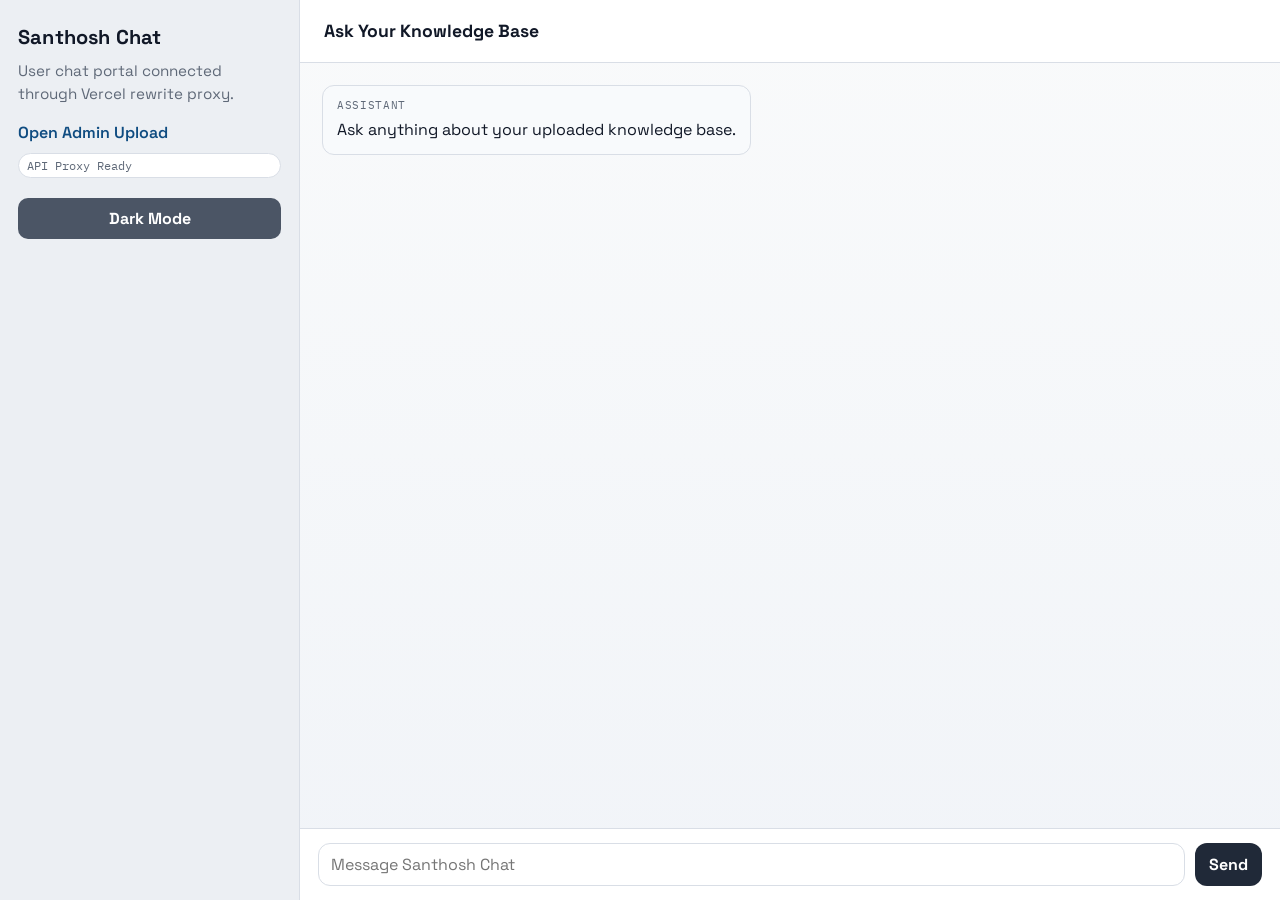
==== frontend/index.html @ 330c0d0a "chatbot" ====
<!doctype html>
<html lang="en">
<head>
  <meta charset="UTF-8" />
  <meta name="viewport" content="width=device-width, initial-scale=1.0" />
  <title>Santhosh Chat - User</title>
  <link rel="preconnect" href="https://fonts.googleapis.com" />
  <link rel="preconnect" href="https://fonts.gstatic.com" crossorigin />
  <link href="https://fonts.googleapis.com/css2?family=Space+Grotesk:wght@400;500;700&family=IBM+Plex+Mono:wght@400;500&display=swap" rel="stylesheet" />
  <link rel="stylesheet" href="./styles.css" />
</head>
<body>
  <main class="layout">
    <aside class="sidebar">
      <div class="brand">Santhosh Chat</div>
      <p class="sidebar-copy">User chat portal connected through Vercel rewrite proxy.</p>
      <a class="nav-link" href="/admin">Open Admin Upload</a>
      <div class="status-chip" id="connectionPill">API Proxy Ready</div>
      <button id="themeToggleBtn" class="secondary theme-toggle" type="button">Dark Mode</button>
    </aside>

    <section class="workspace">
      <header class="workspace-header">
        <h1>Ask Your Knowledge Base</h1>
      </header>

      <div id="chatMessages" class="chat-messages" aria-live="polite"></div>

      <form id="chatForm" class="composer">
        <input id="questionInput" type="text" placeholder="Message Santhosh Chat" autocomplete="off" required />
        <button id="sendBtn" type="submit">Send</button>
      </form>
    </section>
  </main>

  <template id="messageTemplate">
    <article class="msg">
      <div class="msg-role"></div>
      <div class="msg-body"></div>
    </article>
  </template>

  <script src="./user.js" defer></script>
</body>
</html>
---- frontend/styles.css ----
:root {
  --surface: #ffffff;
  --surface-elevated: #ffffff;
  --sidebar: #eceff3;
  --line: #d9dee6;
  --text: #111827;
  --muted: #5f6978;
  --link: #0f4c81;
  --input-bg: #ffffff;
  --body-grad-start: #f9fafb;
  --body-grad-end: #f1f4f8;
  --accent: #202938;
  --accent-hover: #131a26;
  --secondary: #4b5565;
  --assistant: #f8fafc;
  --user: #e9f2ff;
  --error: #ffe9e9;
  --error-text: #b42318;
}

body[data-theme="dark"] {
  --surface: #121926;
  --surface-elevated: #0f1722;
  --sidebar: #1a2232;
  --line: #2a3548;
  --text: #e5ecf5;
  --muted: #a4b1c4;
  --link: #8ebdff;
  --input-bg: #101827;
  --body-grad-start: #0b111b;
  --body-grad-end: #0a0f18;
  --accent: #6c8fd8;
  --accent-hover: #5b7cc0;
  --secondary: #35455f;
  --assistant: #131d2c;
  --user: #1d2b43;
  --error: #3a1e24;
  --error-text: #ffb7b7;
}

* {
  box-sizing: border-box;
}

body {
  margin: 0;
  min-height: 100vh;
  font-family: "Space Grotesk", sans-serif;
  color: var(--text);
  background: linear-gradient(180deg, var(--body-grad-start) 0%, var(--body-grad-end) 100%);
}

.layout {
  min-height: 100vh;
  display: grid;
  grid-template-columns: 300px 1fr;
}

.sidebar {
  background: var(--sidebar);
  border-right: 1px solid var(--line);
  padding: 24px 18px;
  display: flex;
  flex-direction: column;
  gap: 10px;
}

.brand {
  font-size: 1.25rem;
  font-weight: 700;
  letter-spacing: 0.01em;
}

.sidebar-copy {
  margin: 0;
  color: var(--muted);
  line-height: 1.5;
  font-size: 0.95rem;
}

.nav-link {
  display: inline-block;
  margin-top: 6px;
  color: var(--link);
  text-decoration: none;
  font-weight: 600;
}

label {
  margin-top: 8px;
  margin-bottom: 4px;
  font-size: 0.88rem;
  font-weight: 600;
}

input,
textarea {
  width: 100%;
  border: 1px solid var(--line);
  border-radius: 10px;
  padding: 10px 12px;
  font: inherit;
  background: var(--input-bg);
  color: var(--text);
}

textarea {
  resize: vertical;
}

button {
  margin-top: 10px;
  border: 0;
  border-radius: 10px;
  padding: 10px 14px;
  font: inherit;
  font-weight: 700;
  cursor: pointer;
  background: var(--accent);
  color: #fff;
}

button:hover {
  background: var(--accent-hover);
}

button.secondary {
  background: var(--secondary);
}

.status-line {
  margin: 8px 0 0;
  color: var(--muted);
  font-size: 0.88rem;
}

.status-line.error {
  color: var(--error-text);
}

hr {
  border: 0;
  border-top: 1px solid var(--line);
  margin: 14px 0;
}

.workspace {
  display: flex;
  flex-direction: column;
  max-height: 100vh;
}

.workspace-header {
  padding: 20px 24px;
  border-bottom: 1px solid var(--line);
  background: var(--surface);
  display: flex;
  align-items: center;
  justify-content: space-between;
}

.workspace-header h1 {
  margin: 0;
  font-size: 1.1rem;
  font-weight: 700;
}

.status-chip {
  font-family: "IBM Plex Mono", monospace;
  font-size: 0.72rem;
  padding: 4px 8px;
  border-radius: 999px;
  border: 1px solid var(--line);
  color: var(--muted);
  background: var(--surface-elevated);
}

.chat-messages {
  flex: 1;
  overflow: auto;
  padding: 22px;
  display: flex;
  flex-direction: column;
  gap: 12px;
}

.msg {
  max-width: min(780px, 92%);
  border: 1px solid var(--line);
  border-radius: 12px;
  padding: 12px 14px;
  animation: in 180ms ease;
}

.msg.bot {
  background: var(--assistant);
  align-self: flex-start;
}

.msg.user {
  background: var(--user);
  align-self: flex-end;
}

.msg.error {
  background: var(--error);
  border-color: #f8b4b4;
  align-self: flex-start;
}

.msg-role {
  font-family: "IBM Plex Mono", monospace;
  font-size: 0.7rem;
  letter-spacing: 0.06em;
  text-transform: uppercase;
  color: var(--muted);
  margin-bottom: 6px;
}

.msg-body {
  line-height: 1.5;
  white-space: pre-wrap;
}

.sources {
  margin-top: 8px;
  font-size: 0.82rem;
  color: var(--muted);
}

.composer {
  border-top: 1px solid var(--line);
  background: var(--surface);
  padding: 14px 18px;
  display: grid;
  grid-template-columns: 1fr auto;
  gap: 10px;
}

.composer input {
  border-radius: 12px;
}

.composer button {
  margin-top: 0;
  border-radius: 12px;
}

@keyframes in {
  from {
    transform: translateY(8px);
    opacity: 0;
  }

  to {
    transform: translateY(0);
    opacity: 1;
  }
}

@media (max-width: 980px) {
  .layout {
    grid-template-columns: 1fr;
  }

  .sidebar {
    border-right: 0;
    border-bottom: 1px solid var(--line);
  }

  .chat-messages {
    min-height: 50vh;
  }
}

.auth-dialog {
  border: 0;
  padding: 0;
  border-radius: 16px;
  width: min(420px, calc(100vw - 32px));
}

.auth-dialog::backdrop {
  background: rgba(17, 24, 39, 0.5);
  backdrop-filter: blur(2px);
}

.auth-card {
  margin: 0;
  padding: 18px;
  display: flex;
  flex-direction: column;
  gap: 10px;
  background: var(--surface);
  color: var(--text);
}

.auth-card h2 {
  margin: 0;
  font-size: 1.1rem;
}

.auth-card p {
  margin: 0;
  color: var(--muted);
  font-size: 0.9rem;
}

.auth-actions {
  display: flex;
  gap: 10px;
  justify-content: flex-end;
}

.auth-actions button {
  margin-top: 0;
}

.theme-toggle {
  width: 100%;
}
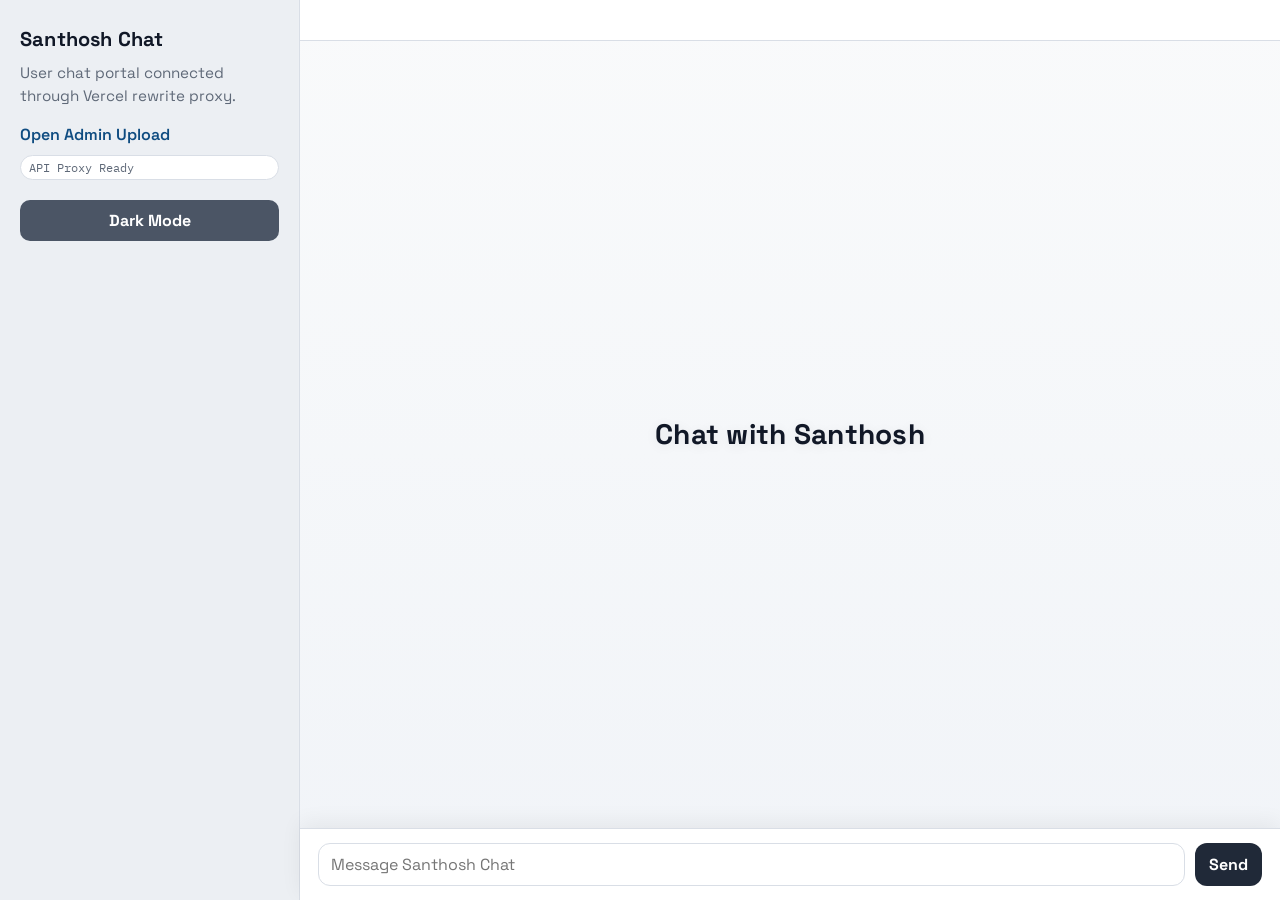
==== commit b9ab8ed9: "small ui changes" ====
--- a/frontend/index.html
+++ b/frontend/index.html
@@ -21,7 +21,7 @@
 
     <section class="workspace">
       <header class="workspace-header">
-        <h1>Ask Your Knowledge Base</h1>
+        <h1></h1>
       </header>
 
       <div id="chatMessages" class="chat-messages" aria-live="polite"></div>
--- a/frontend/styles.css
+++ b/frontend/styles.css
@@ -54,15 +54,18 @@
   min-height: 100vh;
   display: grid;
   grid-template-columns: 300px 1fr;
+  max-width: 1440px;
+  margin: 0 auto;
 }
 
 .sidebar {
   background: var(--sidebar);
   border-right: 1px solid var(--line);
-  padding: 24px 18px;
+  padding: 26px 20px;
   display: flex;
   flex-direction: column;
   gap: 10px;
+  box-shadow: inset -1px 0 0 rgba(255, 255, 255, 0.06);
 }
 
 .brand {
@@ -102,6 +105,12 @@
   font: inherit;
   background: var(--input-bg);
   color: var(--text);
+}
+
+input:focus,
+textarea:focus {
+  outline: 2px solid rgba(108, 143, 216, 0.45);
+  outline-offset: 1px;
 }
 
 textarea {
@@ -118,10 +127,17 @@
   cursor: pointer;
   background: var(--accent);
   color: #fff;
+  transition: transform 120ms ease, box-shadow 150ms ease, background 150ms ease;
 }
 
 button:hover {
   background: var(--accent-hover);
+  transform: translateY(-1px);
+  box-shadow: 0 8px 18px rgba(0, 0, 0, 0.14);
+}
+
+button:active {
+  transform: translateY(0);
 }
 
 button.secondary {
@@ -157,12 +173,17 @@
   display: flex;
   align-items: center;
   justify-content: space-between;
+  backdrop-filter: blur(4px);
 }
 
 .workspace-header h1 {
   margin: 0;
   font-size: 1.1rem;
   font-weight: 700;
+}
+
+.workspace-header h1:empty {
+  display: none;
 }
 
 .status-chip {
@@ -178,7 +199,7 @@
 .chat-messages {
   flex: 1;
   overflow: auto;
-  padding: 22px;
+  padding: 28px;
   display: flex;
   flex-direction: column;
   gap: 12px;
@@ -190,6 +211,7 @@
   border-radius: 12px;
   padding: 12px 14px;
   animation: in 180ms ease;
+  box-shadow: 0 6px 18px rgba(0, 0, 0, 0.04);
 }
 
 .msg.bot {
@@ -206,6 +228,24 @@
   background: var(--error);
   border-color: #f8b4b4;
   align-self: flex-start;
+}
+
+.msg.welcome {
+  align-self: center;
+  margin: auto;
+  background: transparent;
+  border: 0;
+  color: var(--text);
+  font-size: clamp(1.35rem, 2.2vw, 1.8rem);
+  font-weight: 700;
+  letter-spacing: 0.01em;
+  text-align: center;
+  text-shadow: 0 2px 12px rgba(0, 0, 0, 0.08);
+  box-shadow: none;
+}
+
+.msg.welcome .msg-role {
+  display: none;
 }
 
 .msg-role {
@@ -235,6 +275,7 @@
   display: grid;
   grid-template-columns: 1fr auto;
   gap: 10px;
+  box-shadow: 0 -6px 20px rgba(0, 0, 0, 0.06);
 }
 
 .composer input {
@@ -269,7 +310,8 @@
   }
 
   .chat-messages {
-    min-height: 50vh;
+    min-height: 54vh;
+    padding: 18px;
   }
 }
 
